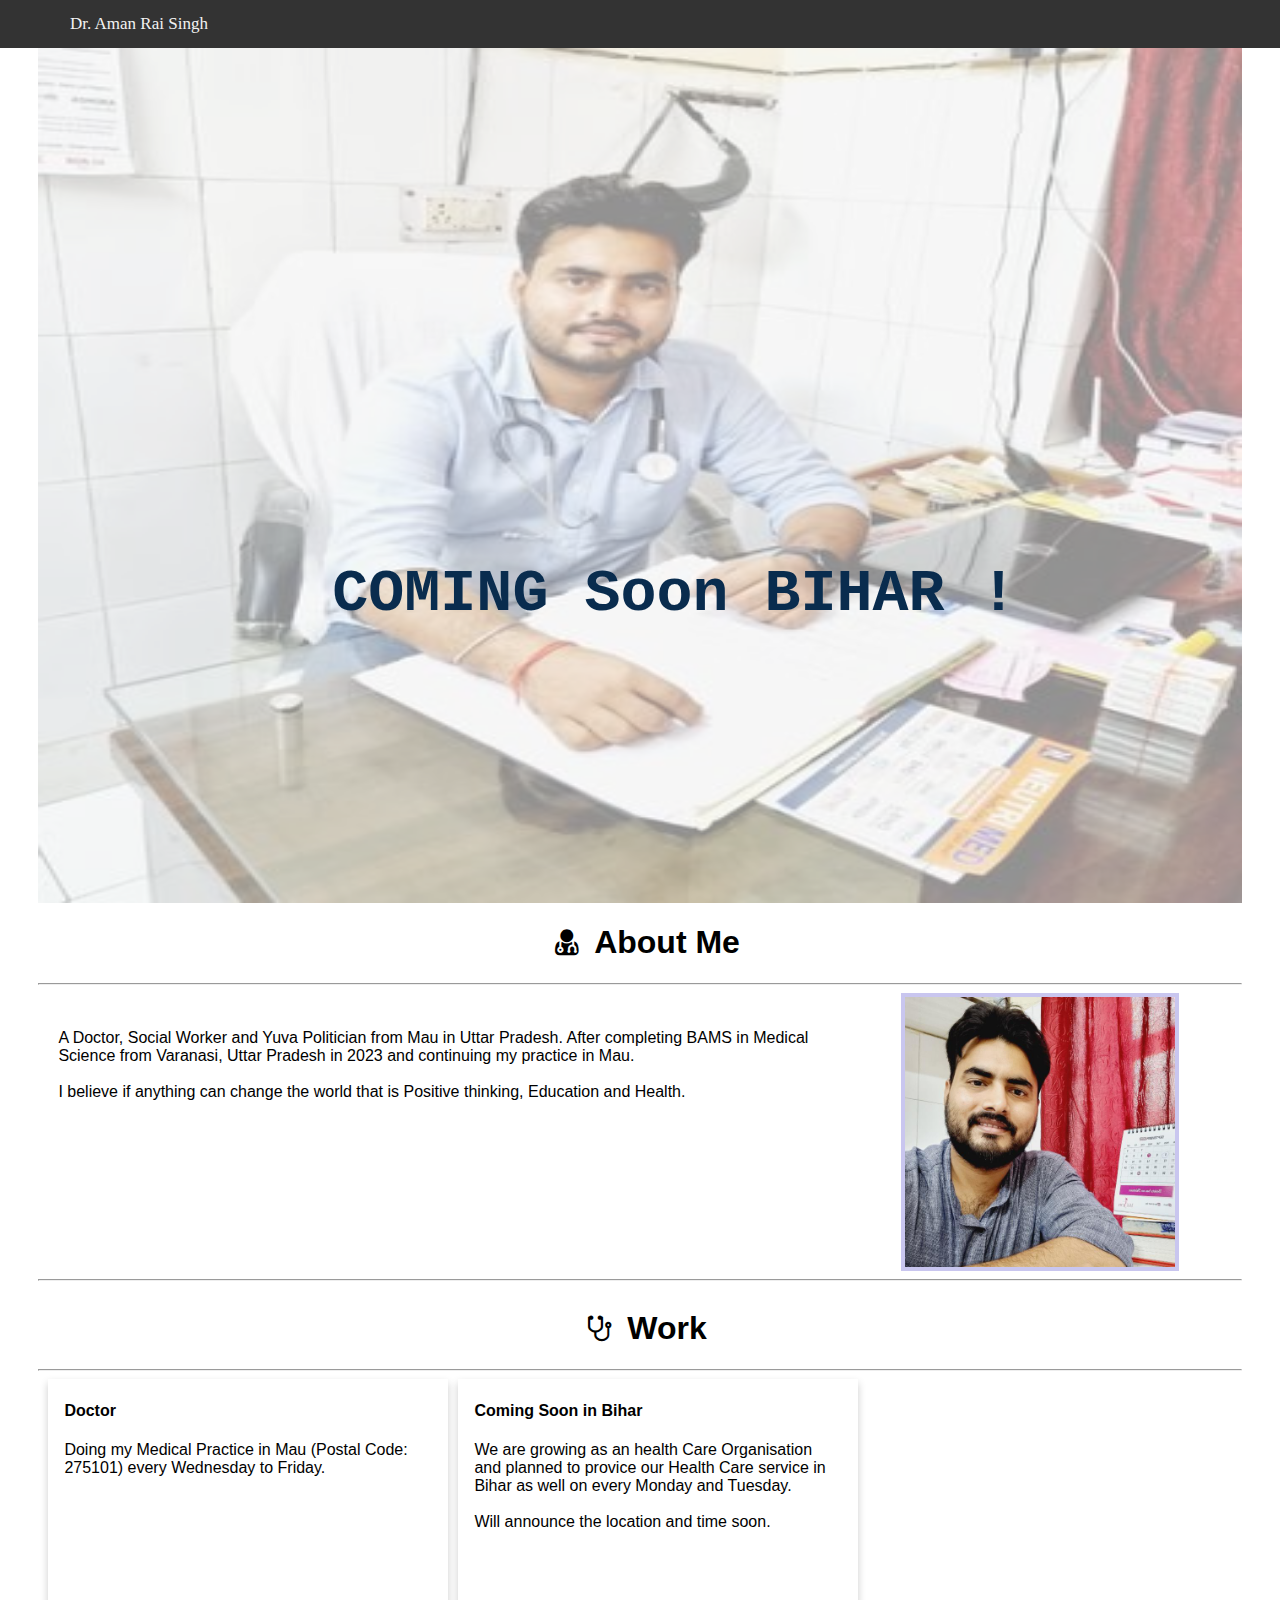
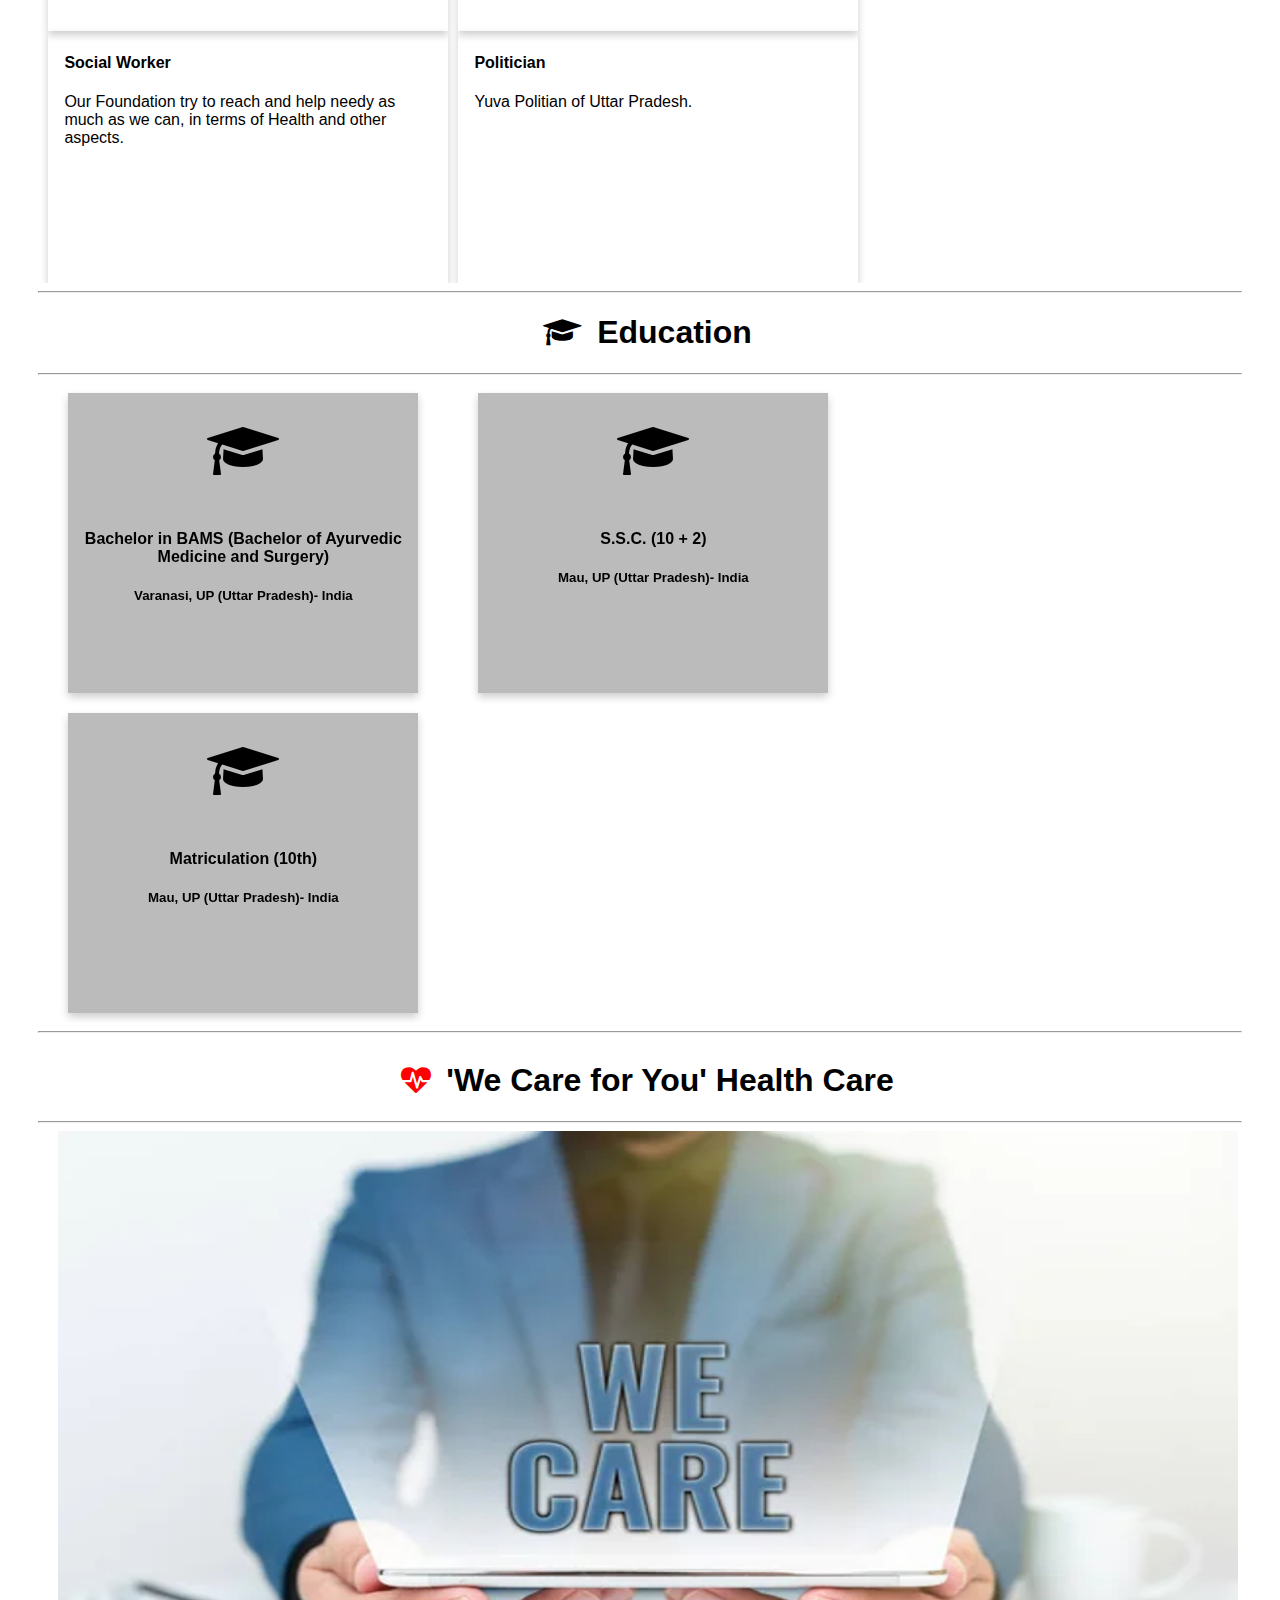
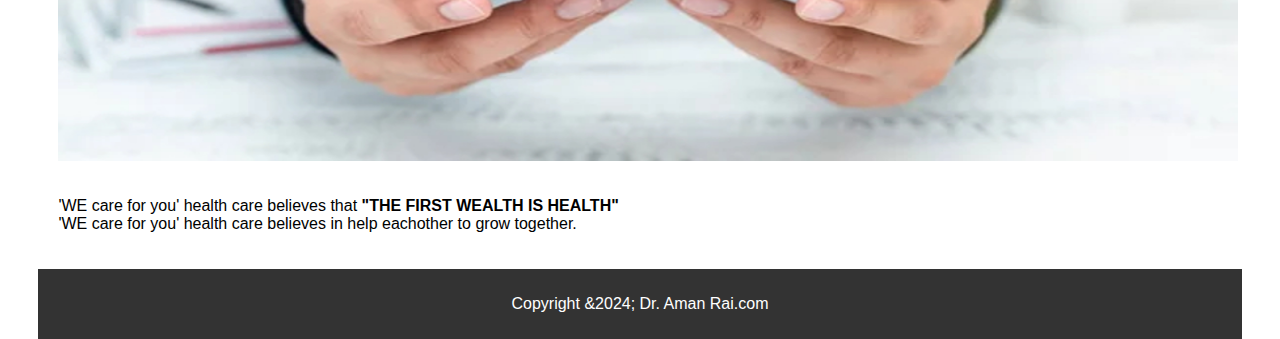
==== index.html @ 848b6953 "commit" ====
<html>
    <head>        
        <title>Dr. Aman Rai Singh</title>
        <link rel="icon" type="image/x-icon" href="Profile\PortFolio\FrontEnd\image\tabIconImage.jpg">

        <meta name="viewport" content="width=device-width, initial-scale=1"> 
        
        <!--CSS LINK-->
        <link rel="stylesheet" type="text/css" href="Profile\PortFolio\FrontEnd\css\style.css">  

        <!-- ICON LIBRARY -->
        <link rel="stylesheet" href="https://cdnjs.cloudflare.com/ajax/libs/font-awesome/4.7.0/css/font-awesome.min.css">
    </head>

    <body>
        <!--TOP NAVBAR-->
            <div class="topnav" id="myTopnav">
                <a id="navName" href="#">Dr. Aman Rai Singh</a>
            </div>

        <!-- CONTENT OF PAGE  -->
            <div class="content">

        <!-- START OF HOME PAGE || PICTURE  -->
            <div id="section1">
                <img id="profileimage" src="Profile\PortFolio\FrontEnd\image\homeProfileImage.jpg" alt="homePageImage">
                <div class="imageOverText"><b> COMING Soon BIHAR ! </b></div>  
                </div>

        <!-- END OF HOME PAGE  -->

        <!-- ABOUT SECTION  -->
            <section id="section2">
                <div class="container">
                    <div class="headsection">
                        <h1><i id="headerIcon" class="fa fa-user-md"></i>About Me</h1><hr>
                    </div>
    
   
                    <div class= "contextOfAboutMe">
                        <p>A Doctor, Social Worker and Yuva Politician from Mau in Uttar Pradesh. After completing BAMS
                            in Medical Science from Varanasi, Uttar Pradesh in 2023 and continuing my practice in Mau.
                            
                            <br>
                            <br>
                            I believe if anything can change the world that is Positive thinking, Education and Health.


                            </p>
                    </div>
        
                    <sidebar id="ProfilePic"">
                        <img id="aboutProfilePic" src="Profile\PortFolio\FrontEnd\image\profileImage.jpg" alt="aboutProfilePic">
                    </sidebar>
                </div>   
                <hr>
            </section>   
        <!-- END OF ABOUT SECTION   -->

        <!--  START OF WORK SECTION  -->
            <section id="section3">
                <div class="container">
                    <div class="headsection">
                        <h1><i id="headerIcon" class="fa fa-stethoscope" ></i>Work</h1><hr>
                    </div>

                    <div id="contextofwork">
                        <div class="card1">
                                <div class="cardContainer">
                                <h4><b>Doctor</b></h4> 
                                <p>Doing my Medical Practice in Mau (Postal Code: 275101) every Wednesday to Friday.</p> 
                                </div>
                        </div>
                       
                        <div class="card1">
                                <div class="cardContainer">
                                <h4><b>Coming Soon in Bihar</b></h4> 
                                <p> We are growing as an health Care Organisation and planned to provice our Health Care service in Bihar as well on every Monday and Tuesday. <br><br>
                                Will announce the location and time soon.</p> 
                                </div>
                        </div>
                     
                        <div class="card1">
                                <div class="cardContainer">
                                <h4><b>Social Worker</b></h4> 
                                <p>Our Foundation try to reach and help needy as much as we can, in terms of Health and other aspects.
                                </p>  
                                </div>
                        </div>
                          
                        <div class="card1">
                                <div class="cardContainer">
                                <h4><b>Politician</b></h4> 
                                <p>Yuva Politian of Uttar Pradesh.</p> 
                                </div>
                        </div>
                    </div>  
                    <!-- END OF CONTEXTOFWORK-->
               </div>        
            </section>  
        <!-- END OF WORK SECTION -->

        <!-- START OF EDUCATION SECTION -->
            <section id="section4">
                <div class="container">
                    <hr>
                    <div class="headsection">
                        <h1><i id="headerIcon" class="fa fa-graduation-cap"></i>Education</h1><hr>
                    </div>
                    
                    <div id="cards">
                        <div class="flip-card">
                            <div class="flip-card-inner">
                                <div class="flip-card-front">
                                <i id="graduationInnerIcon" class="fa fa-graduation-cap"></i>
                                <h4>Bachelor in BAMS (Bachelor of Ayurvedic Medicine and Surgery)</h4>
                                <h5>Varanasi, UP (Uttar Pradesh)- India</h5>
                                </div>
                                <div class="flip-card-back">
                                <h1>Dr. Aman Rai</h1>
                                <h2>Doctor</h2>
                                <p>Completed my graduation in <b>2023</b> from Varanasi, UP (Uttar Pradesh)- India</p>
                                </div>
                            </div>
                        </div> 

                        <div class="flip-card">
                            <div class="flip-card-inner">
                                <div class="flip-card-front">
                                <i id="graduationInnerIcon" class="fa fa-graduation-cap"></i>
                                <h4>S.S.C. (10 + 2)</h4>
                                <h5>Mau, UP (Uttar Pradesh)- India</h5>
                                </div>
                                <div class="flip-card-back">
                                <h1>Aman Rai</h1>
                                <p>Completed S.S.C. (10 +2) in 2015 from Little Flower Children School, Mau, UP (Uttar Pradesh)- India</p>
                                </div>
                            </div>
                        </div> 

                        <div class="flip-card">
                            <div class="flip-card-inner">
                                <div class="flip-card-front">
                                <i id="graduationInnerIcon" class="fa fa-graduation-cap"></i>
                                <h4>Matriculation (10th)</h4>
                                <h5>Mau, UP (Uttar Pradesh)- India</h5>
                                </div>
                                <div class="flip-card-back">
                                <h1>Aman Rai</h1>
                                <p>Completed Matricualtion (10th) in 2013 from Little Flower Children School, Mau, UP (Uttar Pradesh)- India</p>
                                </div>
                            </div>
                        </div>
                    </div> 
                </div>
            </section>
        <!-- END OF EDUCATION SECTION -->

        <!-- START OF FOUNDATION SECTION -->
            <section id="section5">
                <hr>
                <div class="container">
                    <div class="headSection">
                        <h1><i id="headerIconHealth" class="fa fa-heartbeat" ></i>'We Care for You' Health Care</h1><hr>
                    </div>

                    <div >
                        <img id="careImage" src="Profile\PortFolio\FrontEnd\image\care.jpg" alt="weCareForYou" >
                    </div>
                    
                    <div id="weCareForyoucontext">
                        <p>
                            'WE care for you' health care believes that <b>"THE FIRST WEALTH IS HEALTH"</b> <br>
                            'WE care for you' health care believes in help eachother to grow together.
                        </p>
                    </div>
                </div>
            </section>

        <!-- START OF FOOTER -->
            <footer id="main-footer">
                <p>Copyright &2024; Dr. Aman Rai.com</p>
            </footer>
        <!-- END OF FOOTER -->

        </div>
        <!-- END OF CONTENT -->

        <!-- JAVASCRIPT LINK -->

        <script src="Profile\PortFolio\FrontEnd\script\thisScript.js"></script>

    </body>
</html>
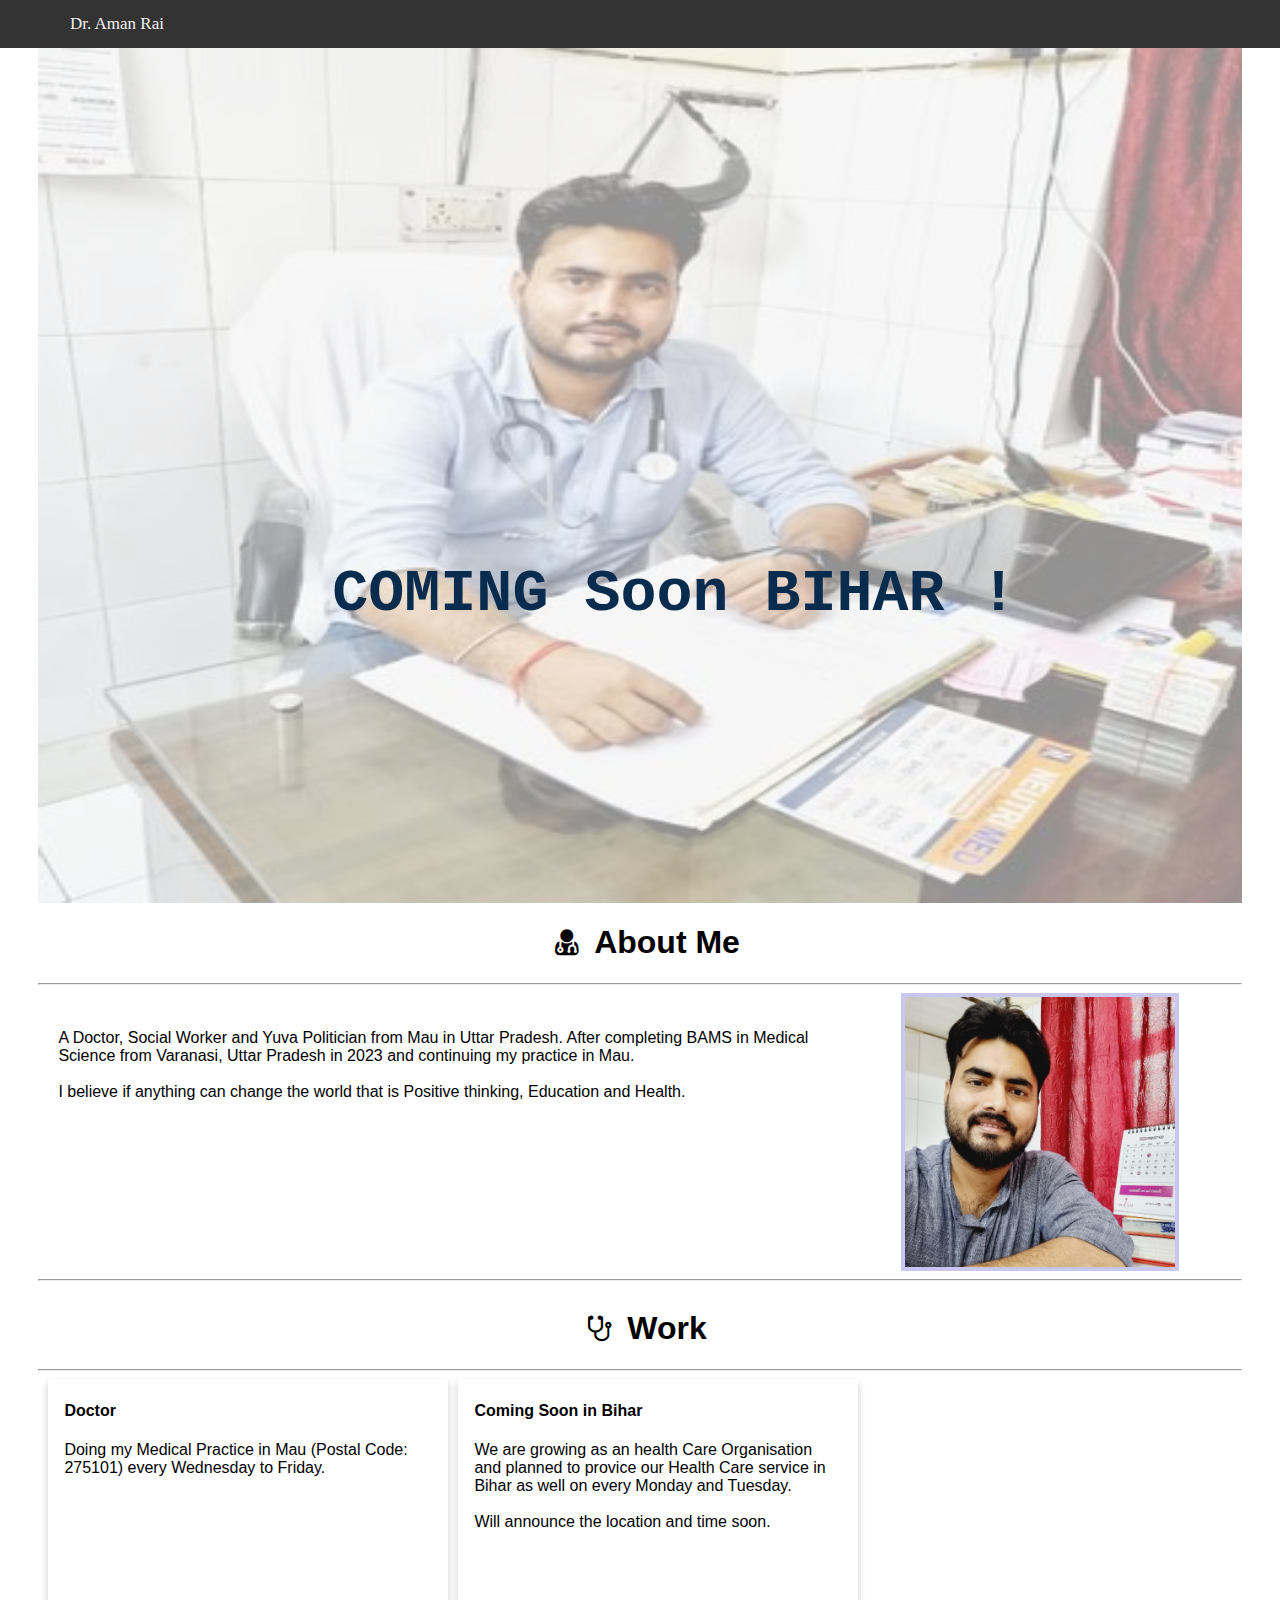
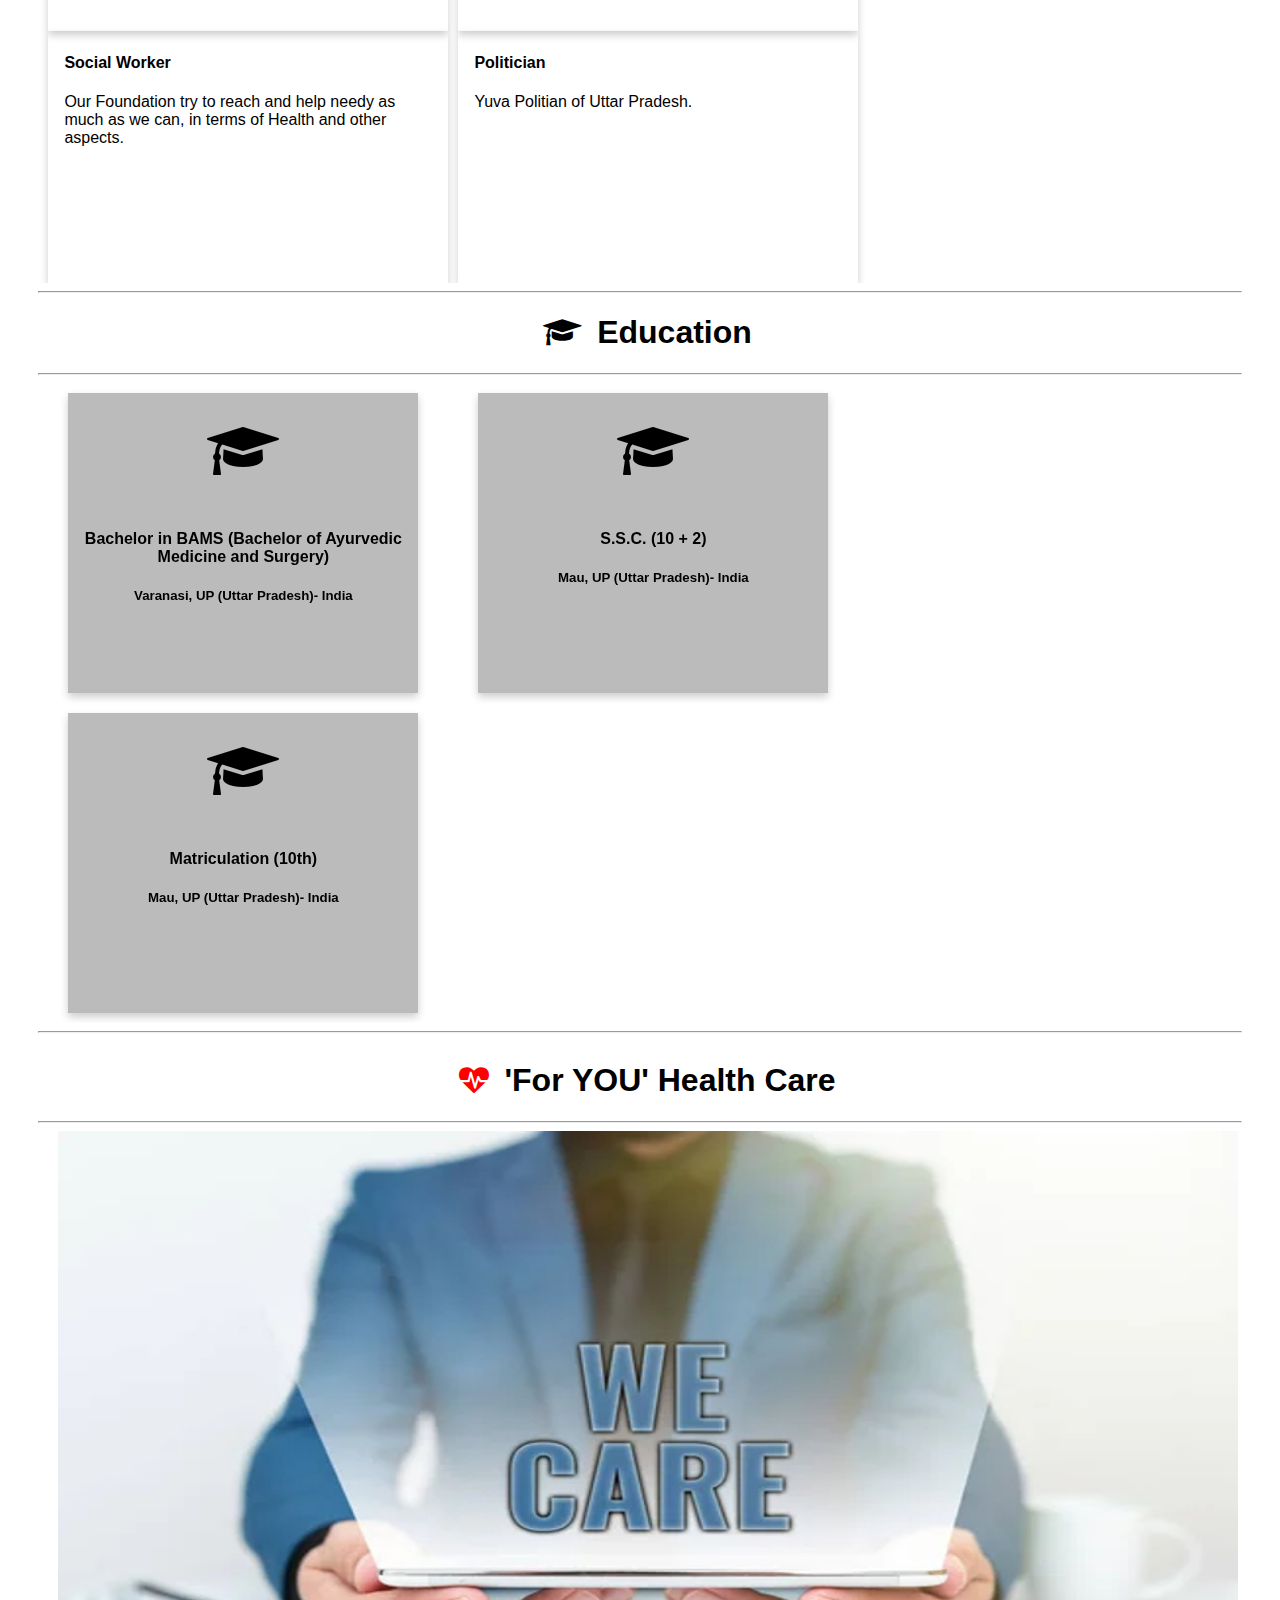
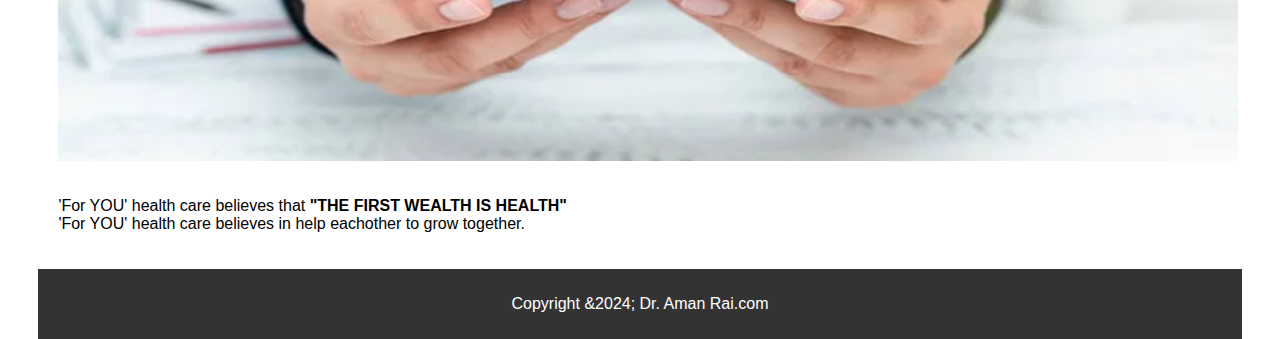
==== commit 00ba9538: "commit" ====
--- a/index.html
+++ b/index.html
@@ -15,7 +15,7 @@
     <body>
         <!--TOP NAVBAR-->
             <div class="topnav" id="myTopnav">
-                <a id="navName" href="#">Dr. Aman Rai Singh</a>
+                <a id="navName" href="#">Dr. Aman Rai</a>
             </div>
 
         <!-- CONTENT OF PAGE  -->
@@ -161,7 +161,7 @@
                 <hr>
                 <div class="container">
                     <div class="headSection">
-                        <h1><i id="headerIconHealth" class="fa fa-heartbeat" ></i>'We Care for You' Health Care</h1><hr>
+                        <h1><i id="headerIconHealth" class="fa fa-heartbeat" ></i>'For YOU' Health Care</h1><hr>
                     </div>
 
                     <div >
@@ -170,8 +170,8 @@
                     
                     <div id="weCareForyoucontext">
                         <p>
-                            'WE care for you' health care believes that <b>"THE FIRST WEALTH IS HEALTH"</b> <br>
-                            'WE care for you' health care believes in help eachother to grow together.
+                            'For YOU' health care believes that <b>"THE FIRST WEALTH IS HEALTH"</b> <br>
+                            'For YOU' health care believes in help eachother to grow together.
                         </p>
                     </div>
                 </div>
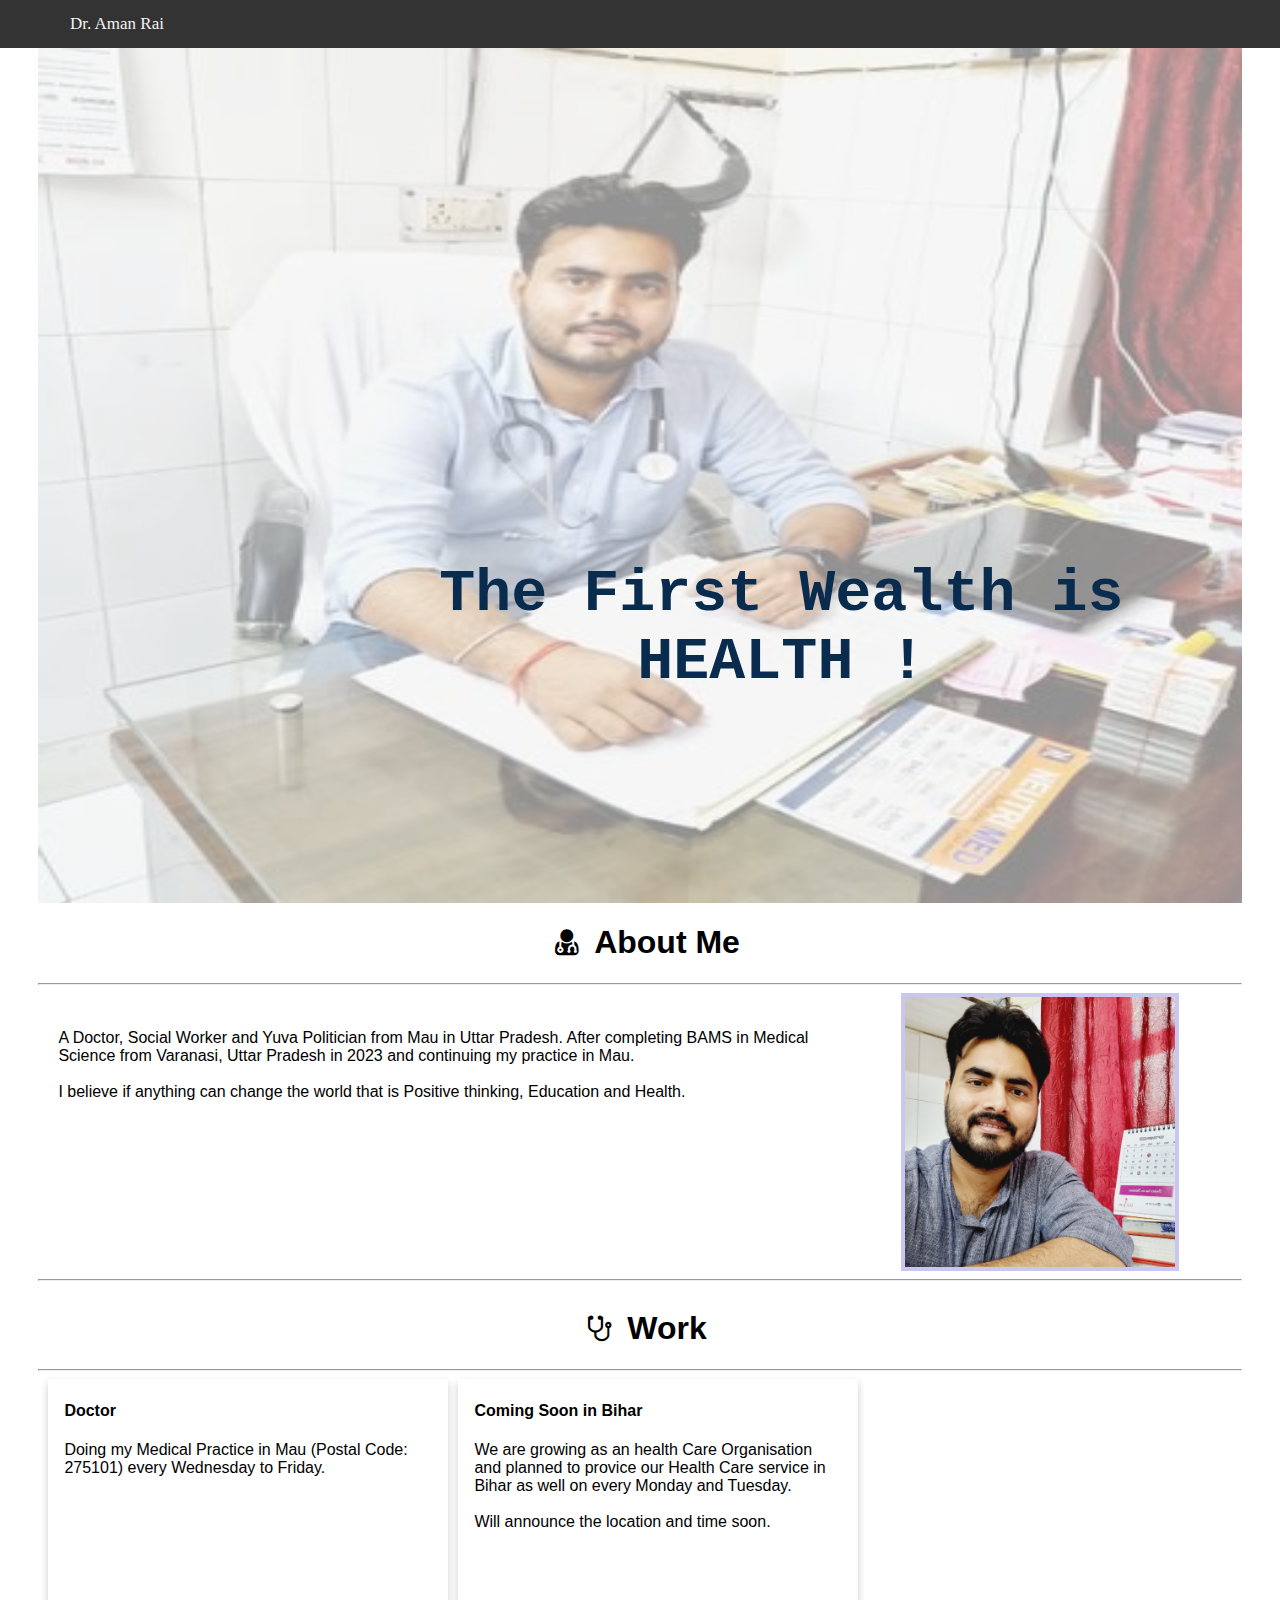
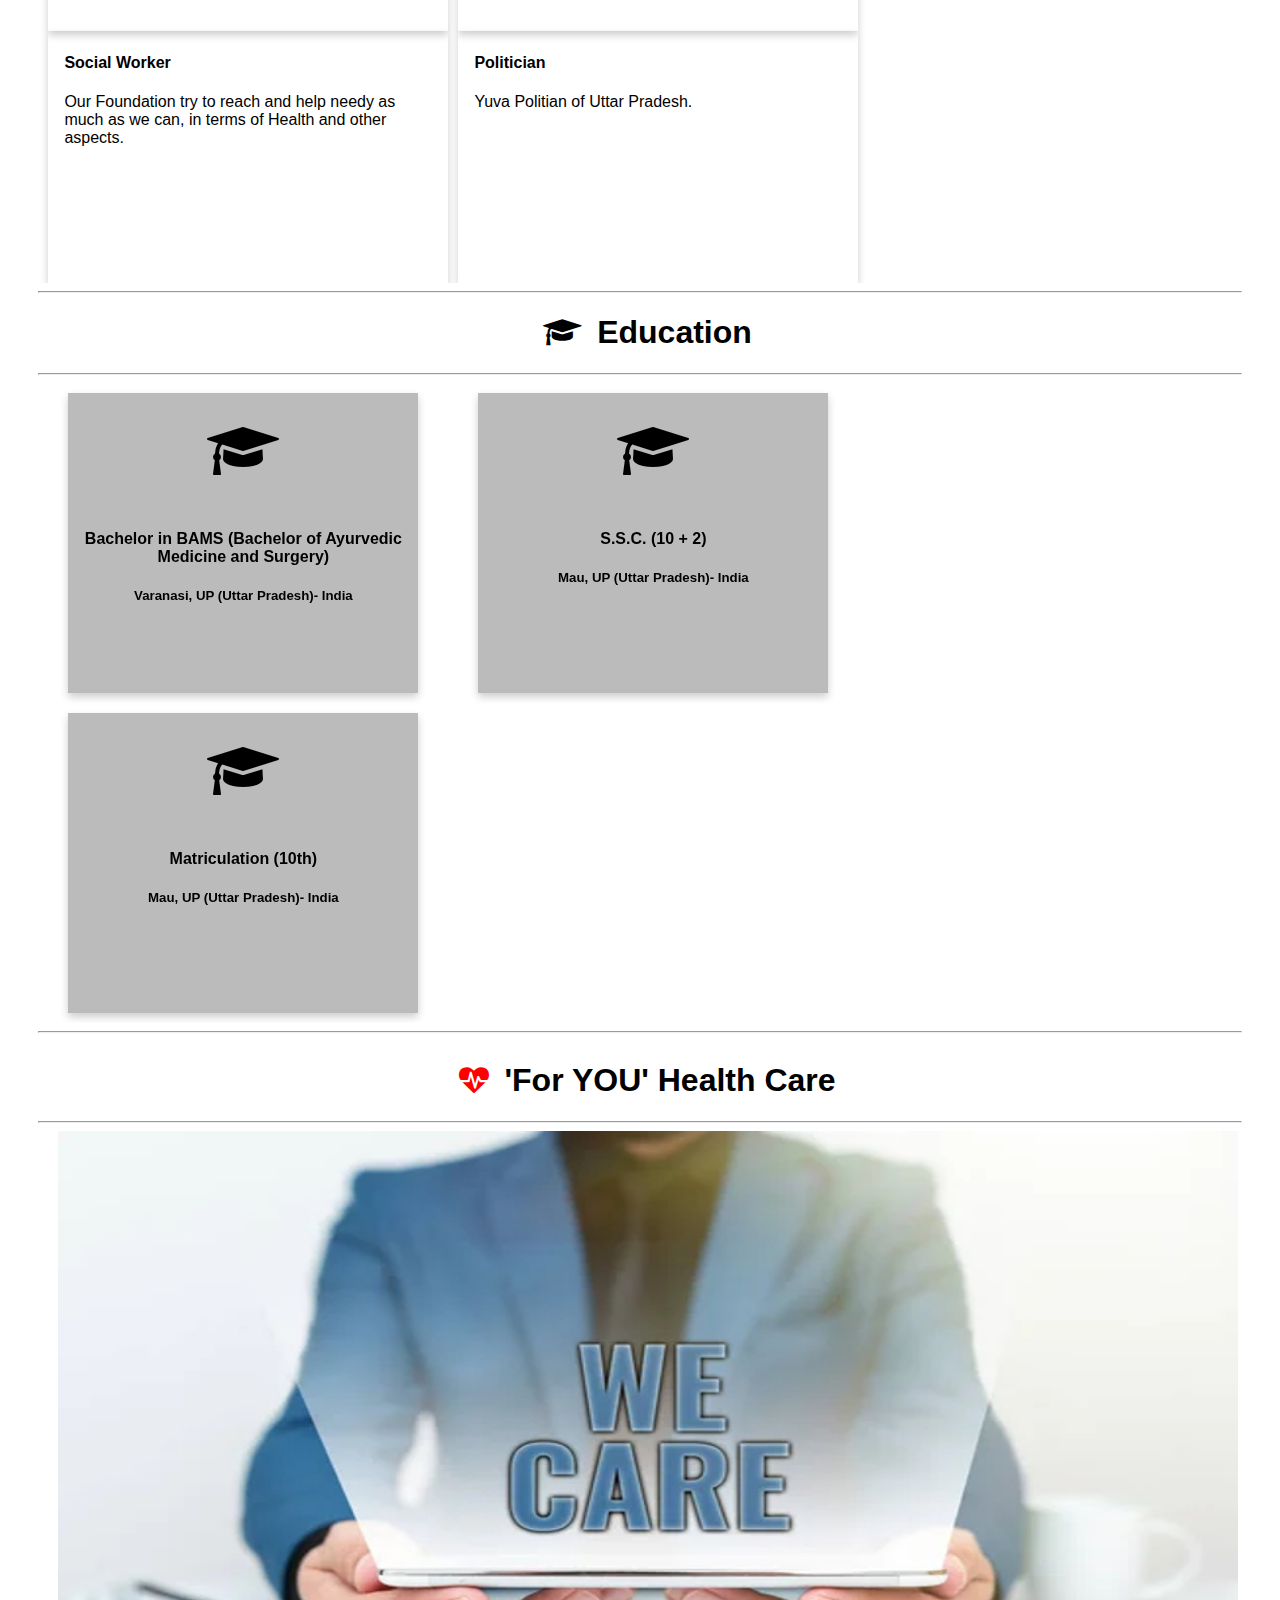
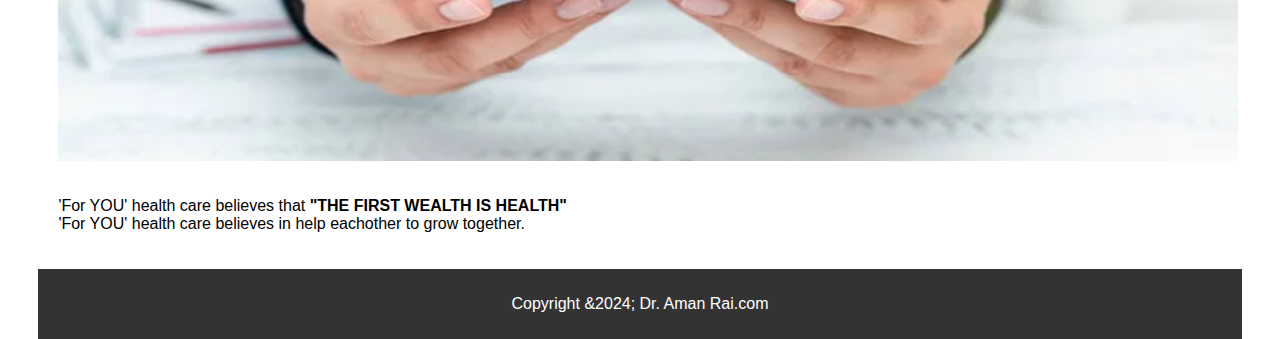
==== commit 4089332a: "commit" ====
--- a/index.html
+++ b/index.html
@@ -24,7 +24,7 @@
         <!-- START OF HOME PAGE || PICTURE  -->
             <div id="section1">
                 <img id="profileimage" src="Profile\PortFolio\FrontEnd\image\homeProfileImage.jpg" alt="homePageImage">
-                <div class="imageOverText"><b> COMING Soon BIHAR ! </b></div>  
+                <div class="imageOverText"><b> The First Wealth is HEALTH ! </b></div>  
                 </div>
 
         <!-- END OF HOME PAGE  -->
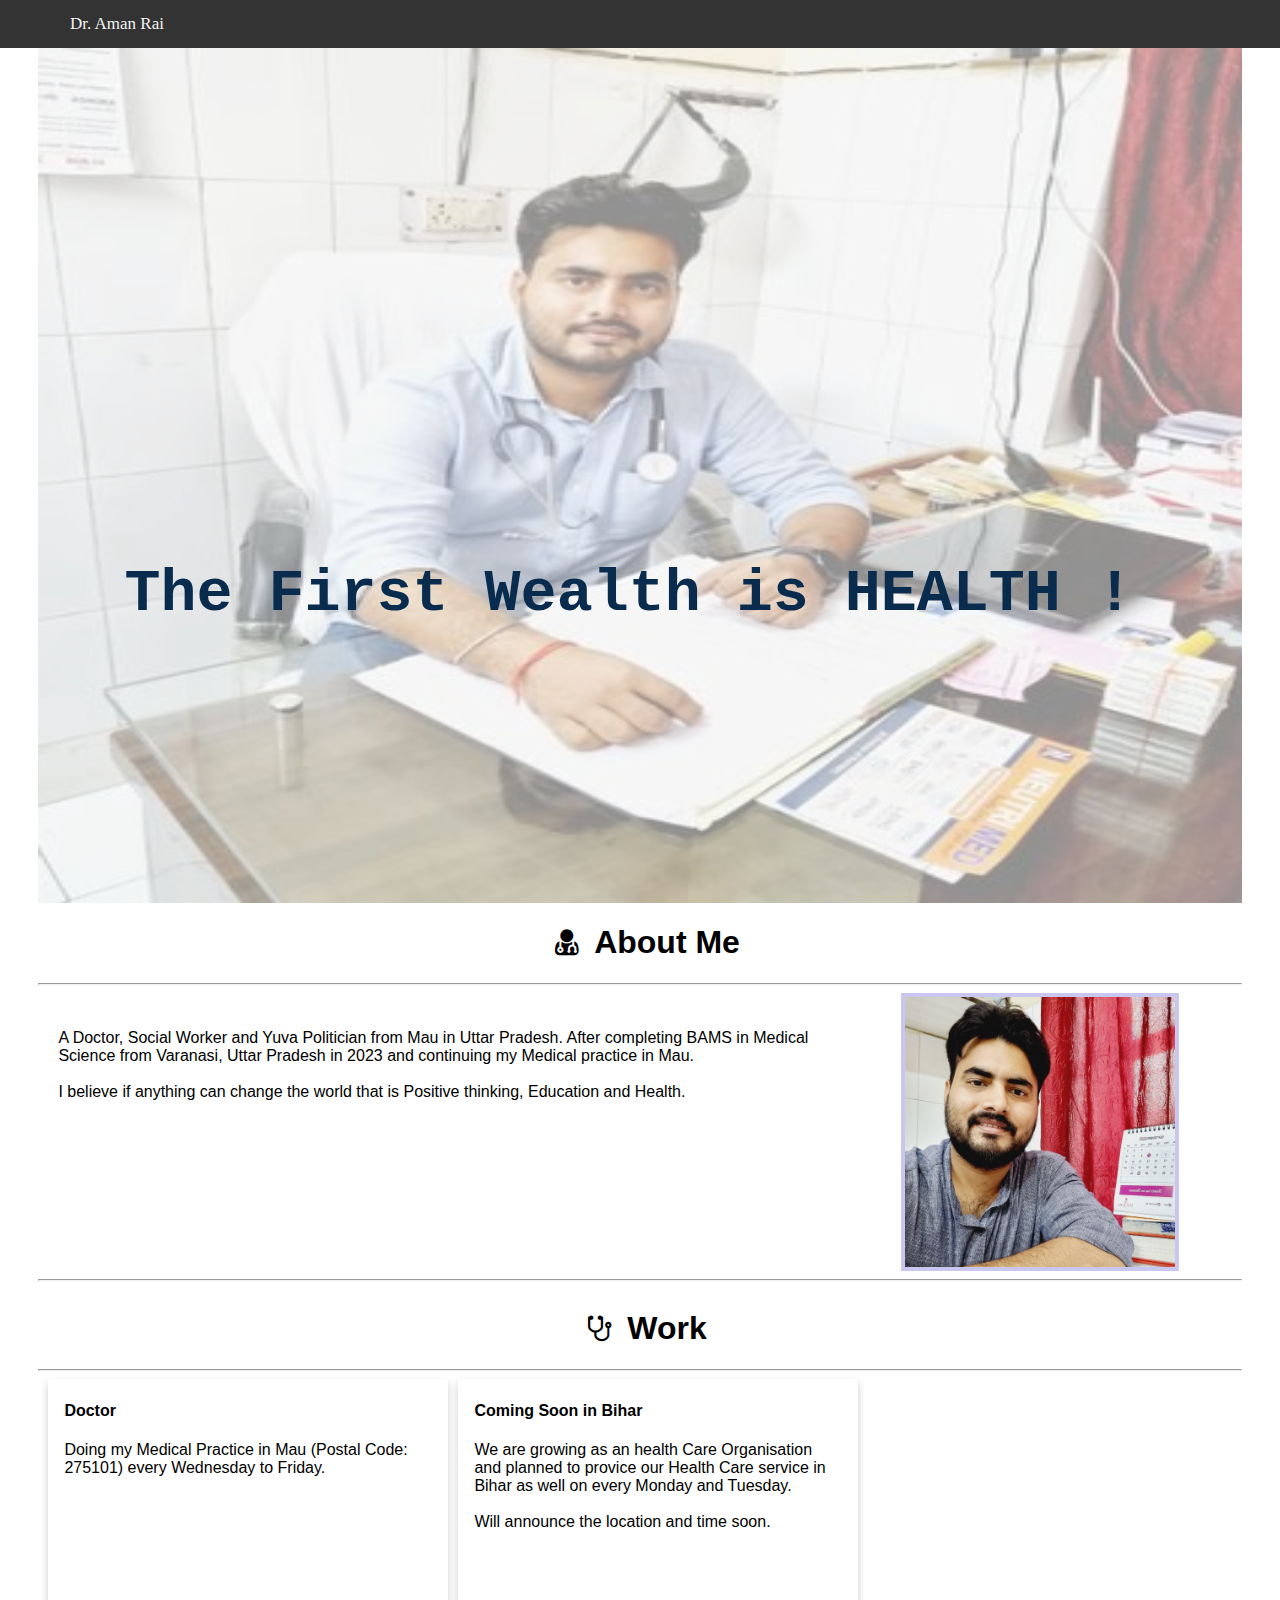
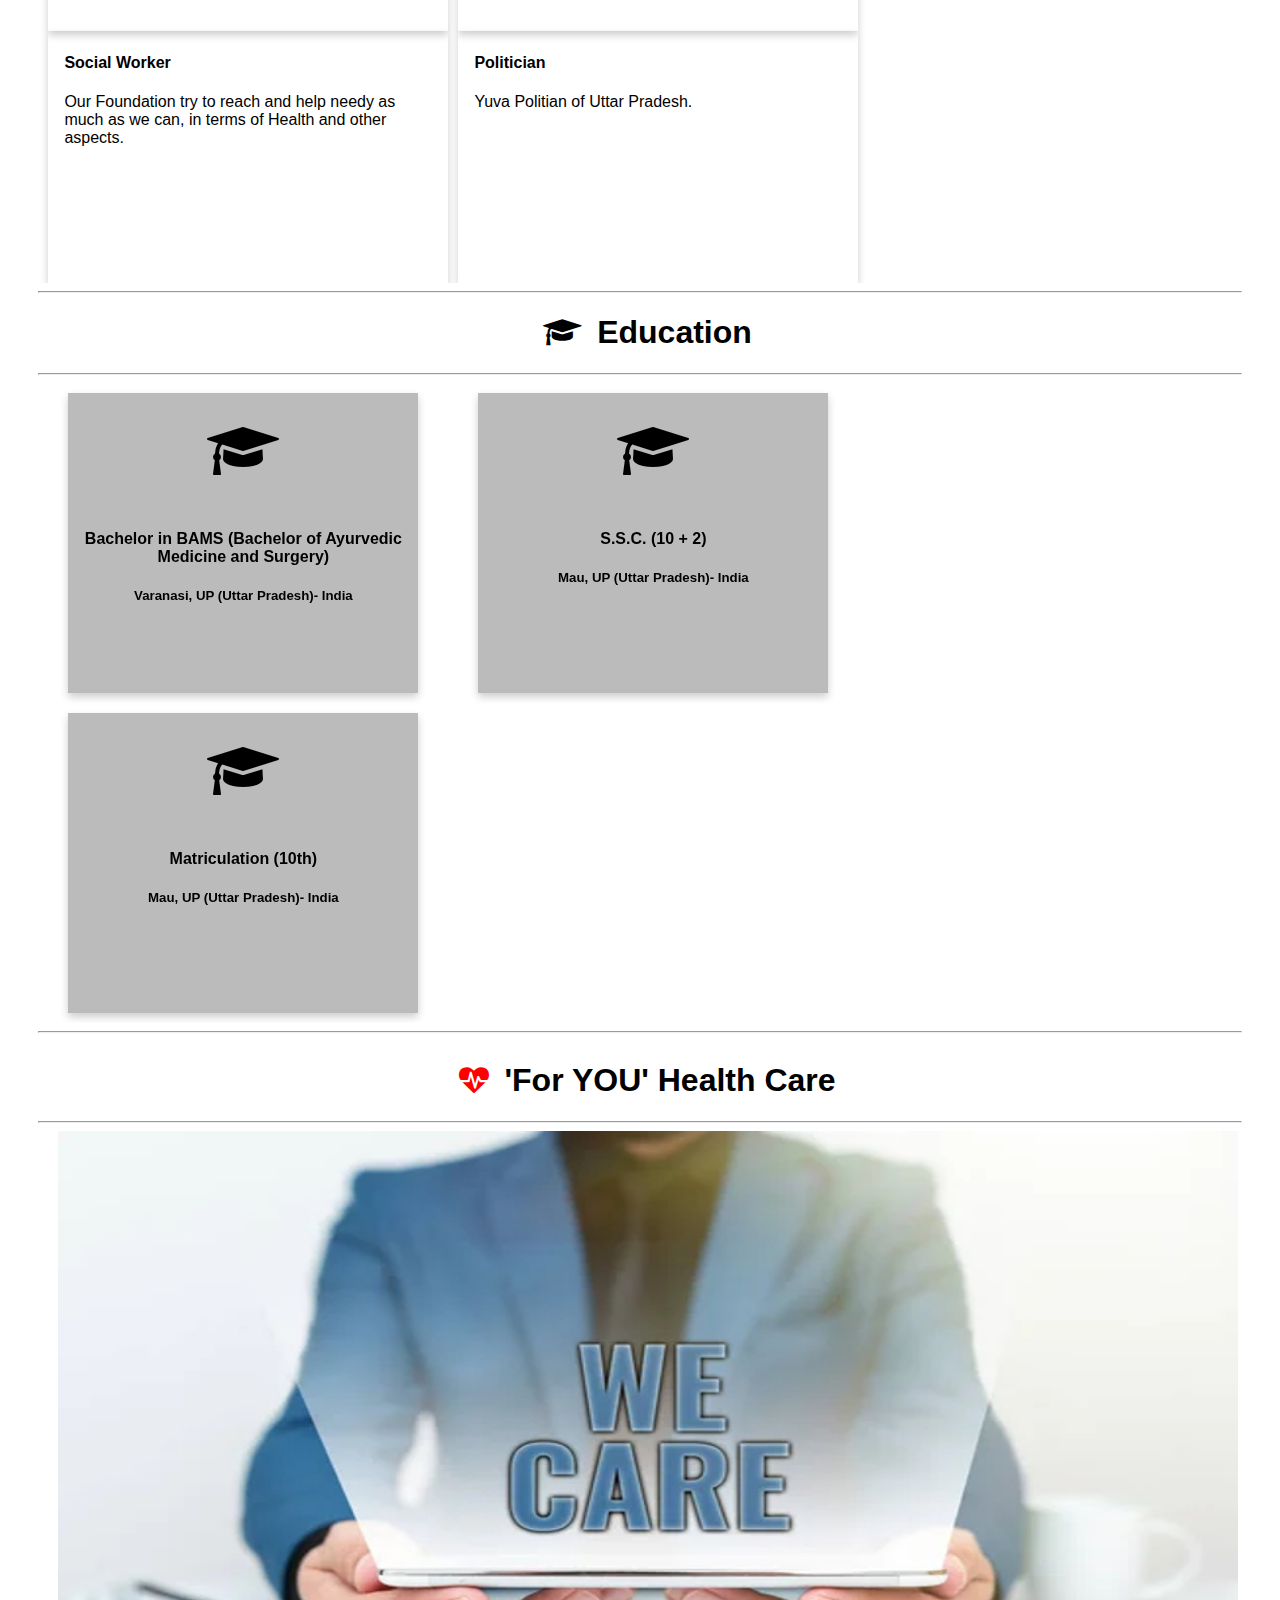
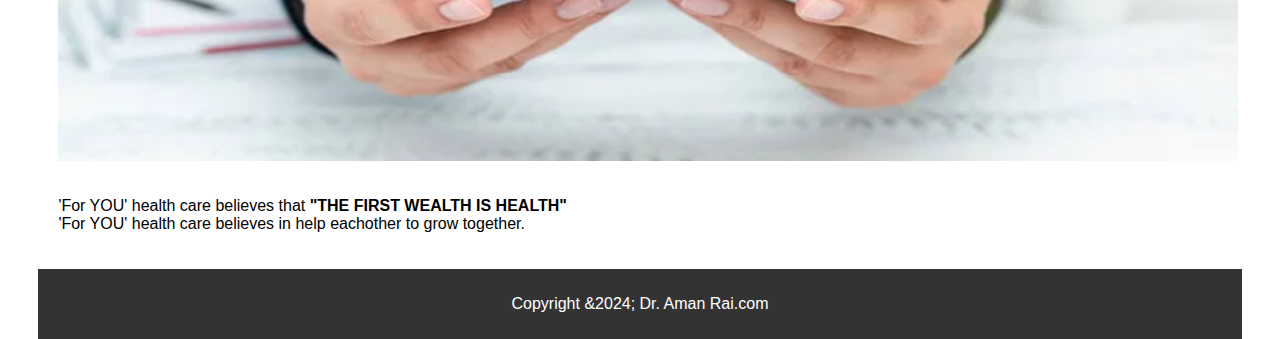
==== commit 79adaf7b: "commit" ====
--- a/index.html
+++ b/index.html
@@ -39,7 +39,7 @@
    
                     <div class= "contextOfAboutMe">
                         <p>A Doctor, Social Worker and Yuva Politician from Mau in Uttar Pradesh. After completing BAMS
-                            in Medical Science from Varanasi, Uttar Pradesh in 2023 and continuing my practice in Mau.
+                            in Medical Science from Varanasi, Uttar Pradesh in 2023 and continuing my Medical practice in Mau.
                             
                             <br>
                             <br>
